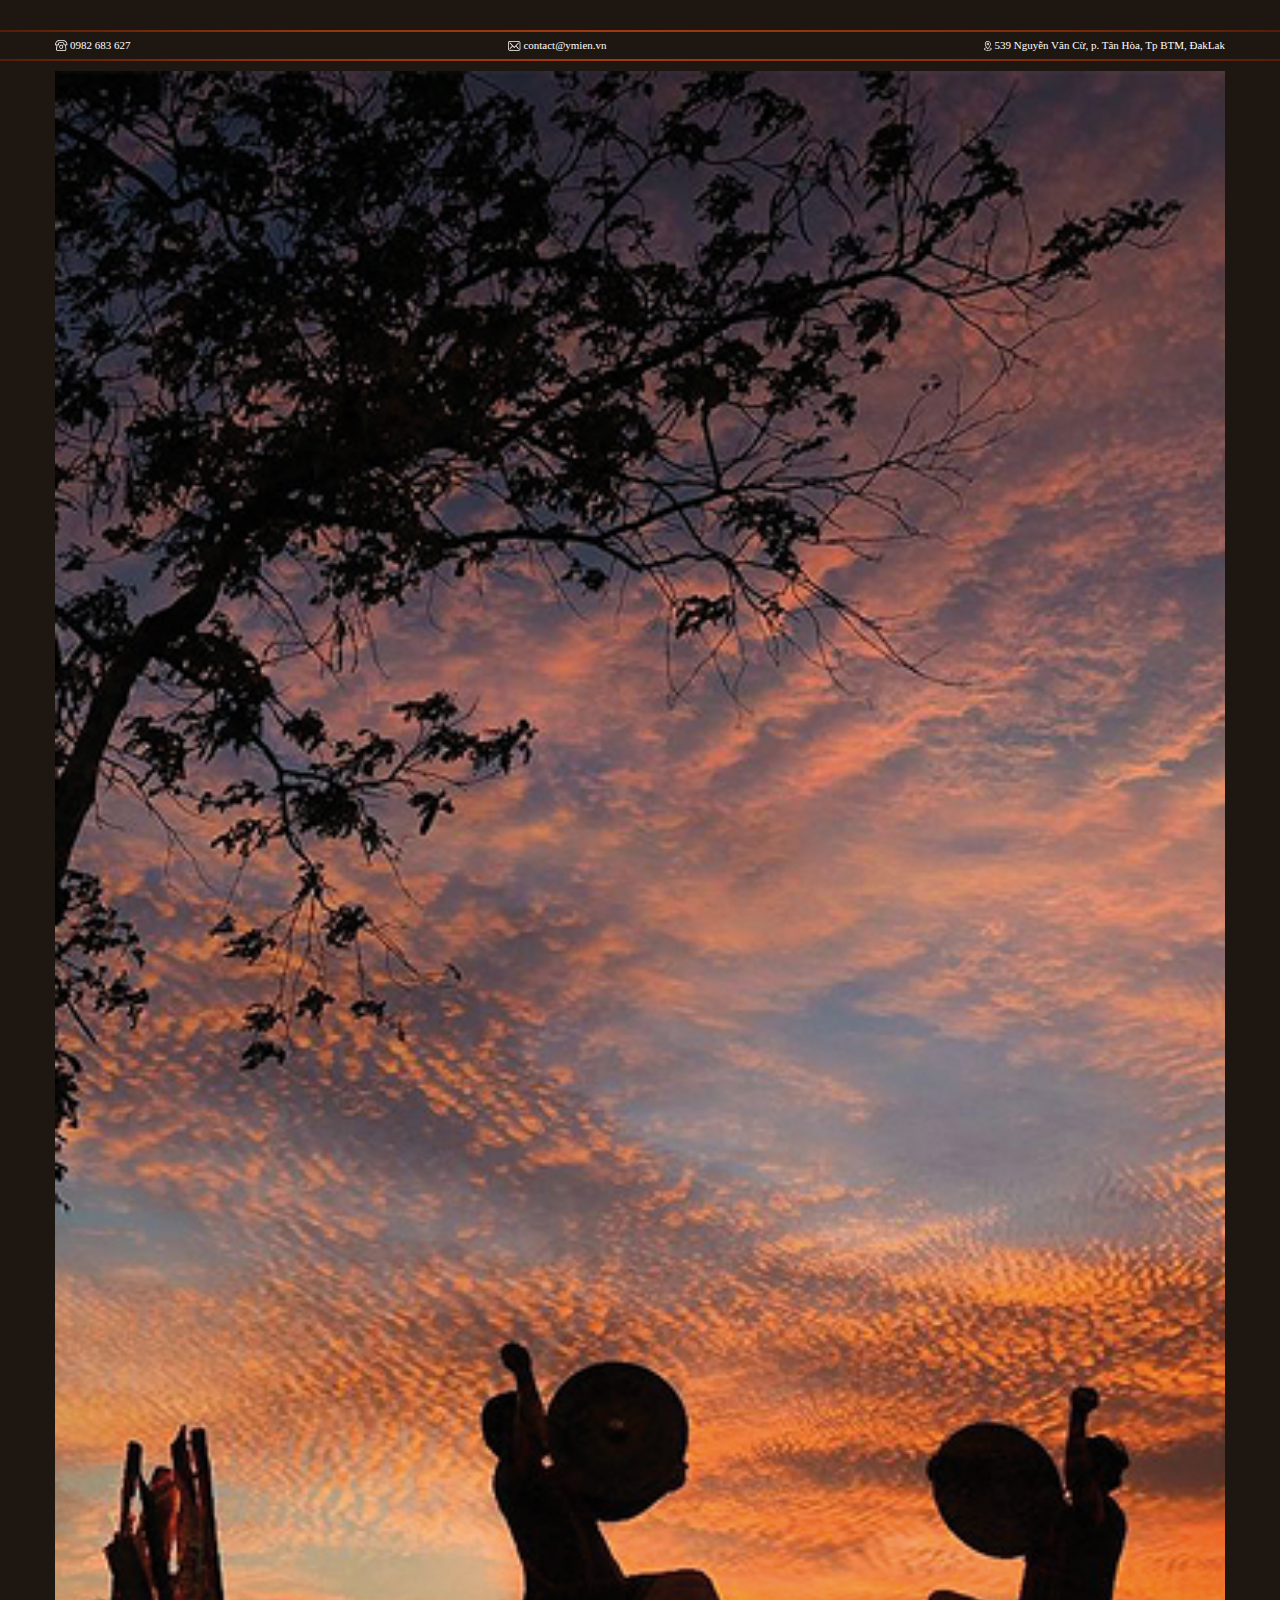
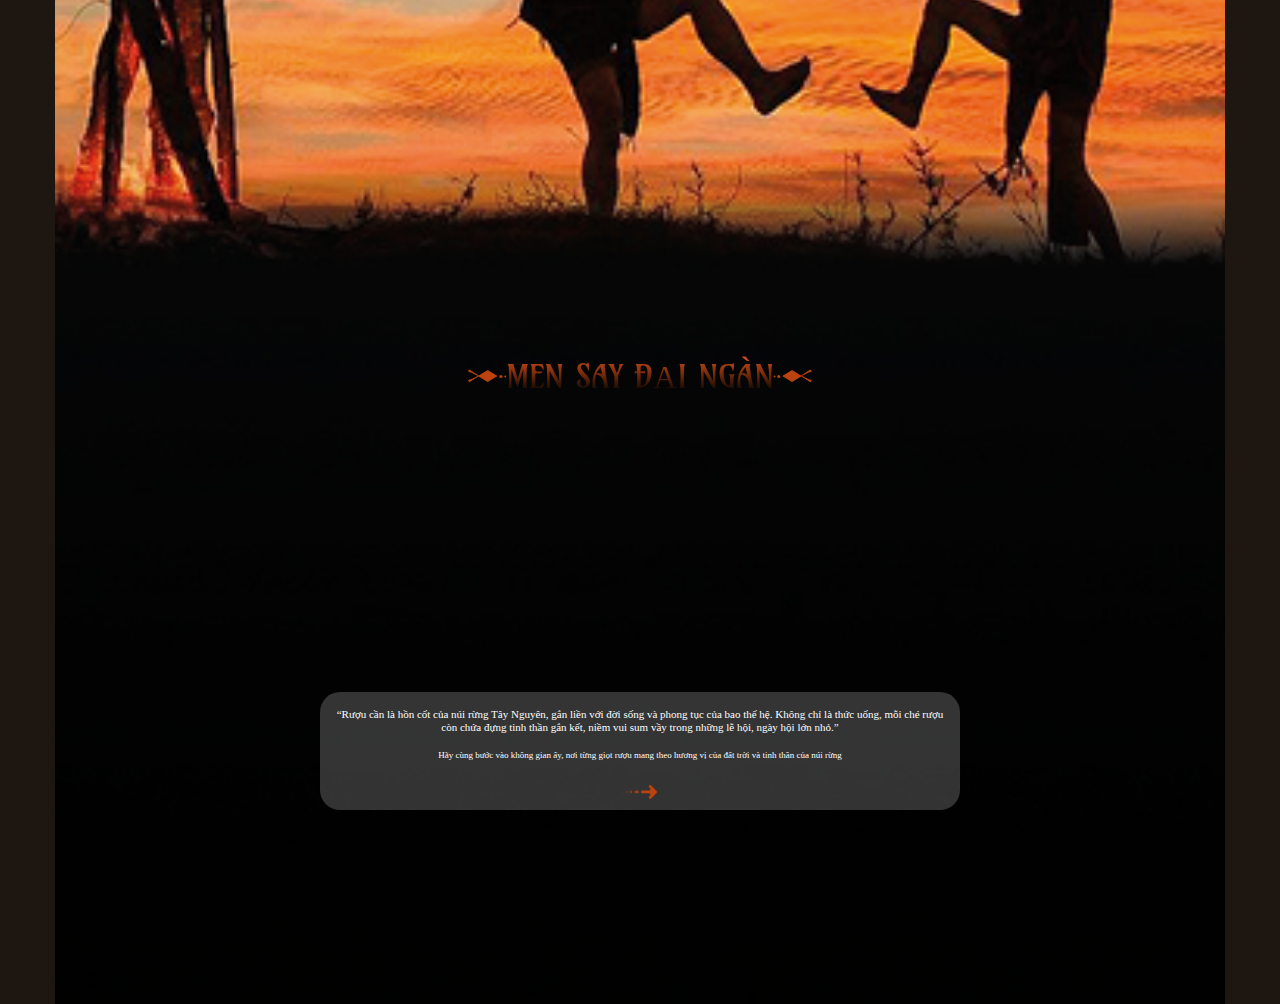
==== index.html @ 0eba1182 "first commit" ====
<!DOCTYPE html>
<html lang="en">
<head>
  <meta charset="UTF-8">
  <meta name="viewport" content="width=device-width, initial-scale=1.0">
  <!-- Style -->
  <link rel="stylesheet" href="./asset/css/style.css">
  <!-- Responsive Style -->
  <link rel="stylesheet" href="./asset/css/responsive.css">
  <!-- Reset -->
  <link rel="stylesheet" href="./asset/page/page1.css">
  <link rel="stylesheet" href="./asset/page/responsive__page.css">
  <!-- Page1 Style -->
  <link rel="stylesheet" href="./asset/css/page1.css">
  <link rel="stylesheet" href="./asset/css/reset.css">
  <!-- Font -->
  <link rel="preconnect" href="https://fonts.googleapis.com">
  <link rel="preconnect" href="https://fonts.gstatic.com" crossorigin>
  <link href="https://fonts.googleapis.com/css2?family=Amarante&family=Big+Shoulders:opsz,wght@10..72,100..900&family=Poppins:ital,wght@0,100;0,200;0,300;0,400;0,500;0,600;0,700;0,800;0,900;1,100;1,200;1,300;1,400;1,500;1,600;1,700;1,800&display=swap" rel="stylesheet">
  <title>Document</title>
</head>
<body>
  <header class="page__one">
       <div class="main__menu">
      <div class="container">
           <nav class="nav">
            <ul class="nav__item">
              <!-- Item1 -->
              <li class="nav__list">
                <a href="#!" class="nav__link">
                  <img src="./asset/img/phone.svg" alt="" class="nav__img">
                  <p class="nav__desc">0982 683 627</p>
                </a>
              </li>
              <!-- Item2 -->
              <li class="nav__list">
                <a href="#!" class="nav__link">
                  <img src="./asset/img/thu.png" alt="" class="nav__img">
                  <p class="nav__desc">contact@ymien.vn</p>
                </a>
              </li>
              <!-- Item3 -->
              <li class="nav__list">
                <a href="#!" class="nav__link">
                  <img src="./asset/img/diachi.svg" alt="" class="nav__img">
                  <p class="nav__desc">539 Nguyễn Văn Cừ, p. Tân Hòa, Tp BTM, ĐakLak</p>
                </a>
              </li>
            </ul>
           </nav>
      </div>
    </div>
  </header>
  <main class="header">
    <div class="container">
      <div class="inner">
        <div class="header__inner">
          <img src="./asset/img/main.jpg" alt="" class="header__img">
          <section class="section">
            <img src="./asset/img/Group 15.svg" alt="" class="decor">
            <h1 class="section__heading">MEN SAY ĐẠI NGÀN</h1>
            <img src="./asset/img/Group 14.svg" alt="" class="decor">
          </section>
          <div class="box">
            <h4 class="box__heading">“Rượu cần là hồn cốt của núi rừng Tây Nguyên, gắn liền với đời sống và phong tục của bao thế hệ. Không chỉ là thức uống, mỗi ché rượu còn chứa đựng tinh thần gắn kết, niềm vui sum vầy trong những lễ hội, ngày hội lớn nhỏ.”</h4>
            <p class="box__desc">
              Hãy cùng bước vào không gian ấy, nơi từng giọt rượu mang theo hương vị của đất trời và tinh thần của núi rừng
            </p>
            <a href="./asset/page/page1.html" class="btn__link"><img src="./asset/img/btnphai.svg" alt="" class="btn__right"></a>
          </div>
        </div>
      </div>
    </div>
  </main>
  <script src="./main.js"></script>
</body>
</html>
---- asset/css/style.css ----
*{
    box-sizing: border-box;
}
html {
    font-size: 62.5%;

}
h1 {
    font-family: "Amarante", serif;
}
h2, h3, h4, h5, h6{
    font-family: "Big Shoulders", sans-serif;
}
body {
    font-size: 1.6rem;
    font-family: "Big Shoulders", sans-serif;
}
input, textarea, select, button {
    font-family: inherit;
    font-size: inherit;
} 
/* Dung chung */
.container {
   width: 1170px;
   max-width: calc(100% - 48px);
   margin: 0 auto;
}
a {
    text-decoration: none;
    color: inherit;
}
  .container {
        width: 1170px;
        max-width: calc(100% - 48px);
        margin: 0 auto;
        }
        /* header */
.header {
    display: flex;
    justify-content: center;
    align-items: center;
    position: relative;
}
.header__inner{
    display: flex;
    justify-content: center;
    align-items: center;
   
}
.inner {
}
.section {
    display: flex;
    justify-content: center;
    align-items: center;
    position: absolute;
    top: 75%;
    left: 50%;
    transform: translate(-50%, -50%); /* Center the section */
}
.decor{
    padding-top: 10px;
}
.section__heading{
    font-family: Amarante;
    font-weight: 400;
    font-size:3.2rem;
    line-height: 1;
    text-align: center;
    background: linear-gradient(to bottom, #E55C27, #89300B, #040404);
    -webkit-background-clip: text;
-webkit-text-fill-color: transparent;
padding-top:10px;
}
.box {
    border-radius: 20px;
    background:rgba(255, 255, 255, 0.2);
    margin: 0 auto; /* Center the box */
    position: absolute;
    top: 90%;
    left: 50%;
    transform: translate(-50%, -50%); /* Center the box */
    text-align: center; /* Ensure text is centered */
}
.box__heading {
    font-weight: 300;
    font-size: 1.1rem ;
    line-height: 1.19;
    letter-spacing: 1;
    text-align: center;
    margin: 16px;
    color: #fff;
}

.box__desc {
    font-weight: 300;
    font-size: 0.9rem;
    line-height: 1.19;
    margin: 16px;
    color: #fff;
}
/* footer */
.main__menu {
    position: relative;
    padding: 10px 0;
}

.main__menu::before,
.main__menu::after {
    content: '';
    position: absolute;
    left: 0;
    right: 0;
    height: 2px;
    background: linear-gradient(to right, #561E07, #96350C, #A2390D, #89300B, #561E07);
}

.main__menu::before {
    top: 0;
}

.main__menu::after {
    bottom: 0;
}

/* .footer .navbar__list {
  display: flex;
  justify-content: space-between;
  align-items: center;
} */

/* .footer .navbar__item {
  display: flex;
  align-items: center;
} */

/* .footer .navbar__icon {
  margin-right: 8px;
} */

.navbar{
    padding-left: 4px;
}

.navbar__icon{
    font-size: 1.1rem;
}
.navbar__link{
    font-weight: 400;
    font-size: 1.1rem;
    line-height: 1;
    color: hsla(0, 0%, 100%, 0.921);    
}
/* .navbar__link{
    padding: 8px;
} */
.btn__right{
    padding: 8px;
}
.header__img{
    width: 114%;
}
/* Navbar */
.nav__item{
    display: flex;
    justify-content: space-between;
}
.nav__link{
    display: flex;
    justify-content: center;
    align-items: center;
}
.navbar__list{
    padding: 5px;
}
.page__one{
    padding: 30px 0 10px;
}
.nav__desc {
    font-weight: 400;
    font-size: 1.1rem;
    line-height: 1;
    color: #FFFFFF;    
    margin-left: 2px;
}
---- asset/css/responsive.css ----
/* Responsive styles for mobile devices */
@media (max-width: 768px) {
    .header__inner {
        flex-direction: column;
    }

    .section {
        top: 50%;
        left: 50%;
        transform: translate(-50%, -50%);
        margin-top: 10px; /* Adjust margin for better spacing */
    }

    .box {
        top: 70%;
        left: 50%;
        transform: translate(-50%, -50%);
        margin-top: 10px; /* Adjust margin for better spacing */
        padding: 10px; /* Adjust padding for better fit */
    }

    .footer .navbar__list {
        align-items: center;
    }

    .footer .navbar__link {
        margin-bottom: 10px;
    }

    .img {
        width: 100vw;
        height: 100vh;
        object-fit: cover;
        position: absolute;
        top: 0;
        left: 0;
    }

    .content__box {
        margin: 0; /* Loại bỏ margin */
        padding: 0; /* Loại bỏ padding */
    }

    .content__inner {
        top: auto; /* Đặt lại vị trí */
        left: auto;
        margin: 20px auto; /* Căn giữa trên mobile */
        width: 90%; /* Chiều rộng 90% màn hình */
    }

    .content__desc {
        font-size: 1.2rem; /* Giảm kích thước chữ */
        line-height: 1.4; /* Điều chỉnh khoảng cách dòng */
    }
}

@media (max-width: 480px) {

    .header__inner {
        flex-direction: column;
        /* z-index: -1; */
    }

    .section {
        top: 62%;
        transform: translate(-50%, -50%);
        margin-top: 10px;
        min-width: 371px;
    }
    .section__heading {
        font-size: 2.2rem;
    }
    .box {
        top: 73%;
        padding: 5px; /* Reduce padding */
        min-width: 373px;
        min-height: 120px;
    }
    .box__heading {
        font-size: 1rem;
    }
    .box__desc {
        font-size: 0.7rem !important;
    
    }
    .footer {
        padding-top: 10px;
    }
    
    .btn__link {
        padding: 10px;
    }
    .btn__right {
        padding: 8px;
    }
    /* .navbar__item {
        text-align: center;
        display: inline-flex;
        align-items: end;
    } */
    .header__img {
        position: relative;
        top: -102px;
        z-index: -2;
    }

    .page__one {
        padding: 10px 0;
        font-family: "Big Shoulders", sans-serif;
    }

    .nav {
        display: flex;
        justify-content: center;
        align-items: center;
        flex-direction: column;
        padding: 10px 0;
    }

    .nav__item {
        display: flex;
        flex-direction: row;
        justify-content: space-between;
        align-items: center;
        gap: 10px; /* Adjust spacing between items */
        flex-wrap: nowrap; /* Prevent wrapping */
    }

    .nav__list {
        display: flex;
        align-items: center;
        gap: 5px;
        white-space: nowrap; /* Prevent text wrapping */
    }

    .nav__img {
        width: 10px;
        height: 10px;
    }

    .nav__desc {
        font-size: 0.7rem !important;
        color: #fff;
        text-align: center;
        margin-left:5px
    }

  /* page2 */

  .img {
    width: 100%;
    height: auto;
}
.hero__media {
    width: 100%;
    height: 262px;
}
.hero {
    flex-direction: column;
    align-items: center;
}
.hero__content {
    margin-left: 0;
    padding-top: 20px;
}
.hero__heading {
    font-size: 2.4rem;
    margin-bottom: 30px;
}
/* .content__inner {
    width: 100%;
    height: auto;
    right: 0;
    margin: 0 auto;
} */
.decs__content {
    font-size: 1.2rem;
    padding: 15px;
}
.content__heading{
    font-size: 2.4rem !important;
        width: 102px;
        height: 239px;
}
.content__box {
    padding: 5px 0 !important;
}
.content__desc{
    font-size: 1.2rem !important;
}
}
---- asset/page/page1.css ----
html {
    font-size: 62.5% !important;

}
body {
    font-size: 1.6rem !important;
    font-family: "Big Shoulders", sans-serif;
    background: #1E1611;
}
.page__one-heading {
    padding: 20px 0;
}
.page__one-text{
    color: #BC420F;
    font-weight: 400;
    font-size: 2.4rem;
    line-height: 1;
    
}
.kc {
    margin-left: 50px;
    margin-top:10px;
}
.feature__images {
    display: grid;
    grid-template-columns: repeat(2, 1fr);
    gap: 20px;
    justify-items: center;
    align-items: center;
   
}
.footer__box{
    margin-top: 30px;
}

.feature__img {
    width: 100%;
    height: auto;
    border-radius: 10px;
}
---- asset/page/responsive__page.css ----
/* Responsive styles for page-specific elements */


@media (max-width: 480px) {
   
    .page__one-heading {
        padding: 5px 0;
        
    }

    .page__one-text {
        font-size: 1.5rem !important;
    }

    .kc {
        margin-left: 10px;
        white-space: nowrap;
    }

    .feature__images {
        grid-template-columns: 1fr;
        gap: 5px;
    }
   
   .feature__img-down {
    position: relative;
    bottom: -32px;
   }
    .feature__img {
        width: 100%;
        height: auto;
    }
    .navbar__link_page {
        font-size: 0.8rem;
        padding-top: -2px;
    }
    .img__page2 {
        position: relative;
        top: -100px;
        z-index: -2;
        width:110%;
    }
    .decs__content{
        font-size: 1rem !important;
        line-height: 1.5 !important;
    }
    .footer__box{
        text-align:center;
    }
    .media__page3{
        width: 100%;
        height: auto;
        margin-top: 10px;
    }
    .img__page3{
        width: 200%;
        height: auto;
    }
    .footer__page-one{
        padding-top: 12px;
    }
}
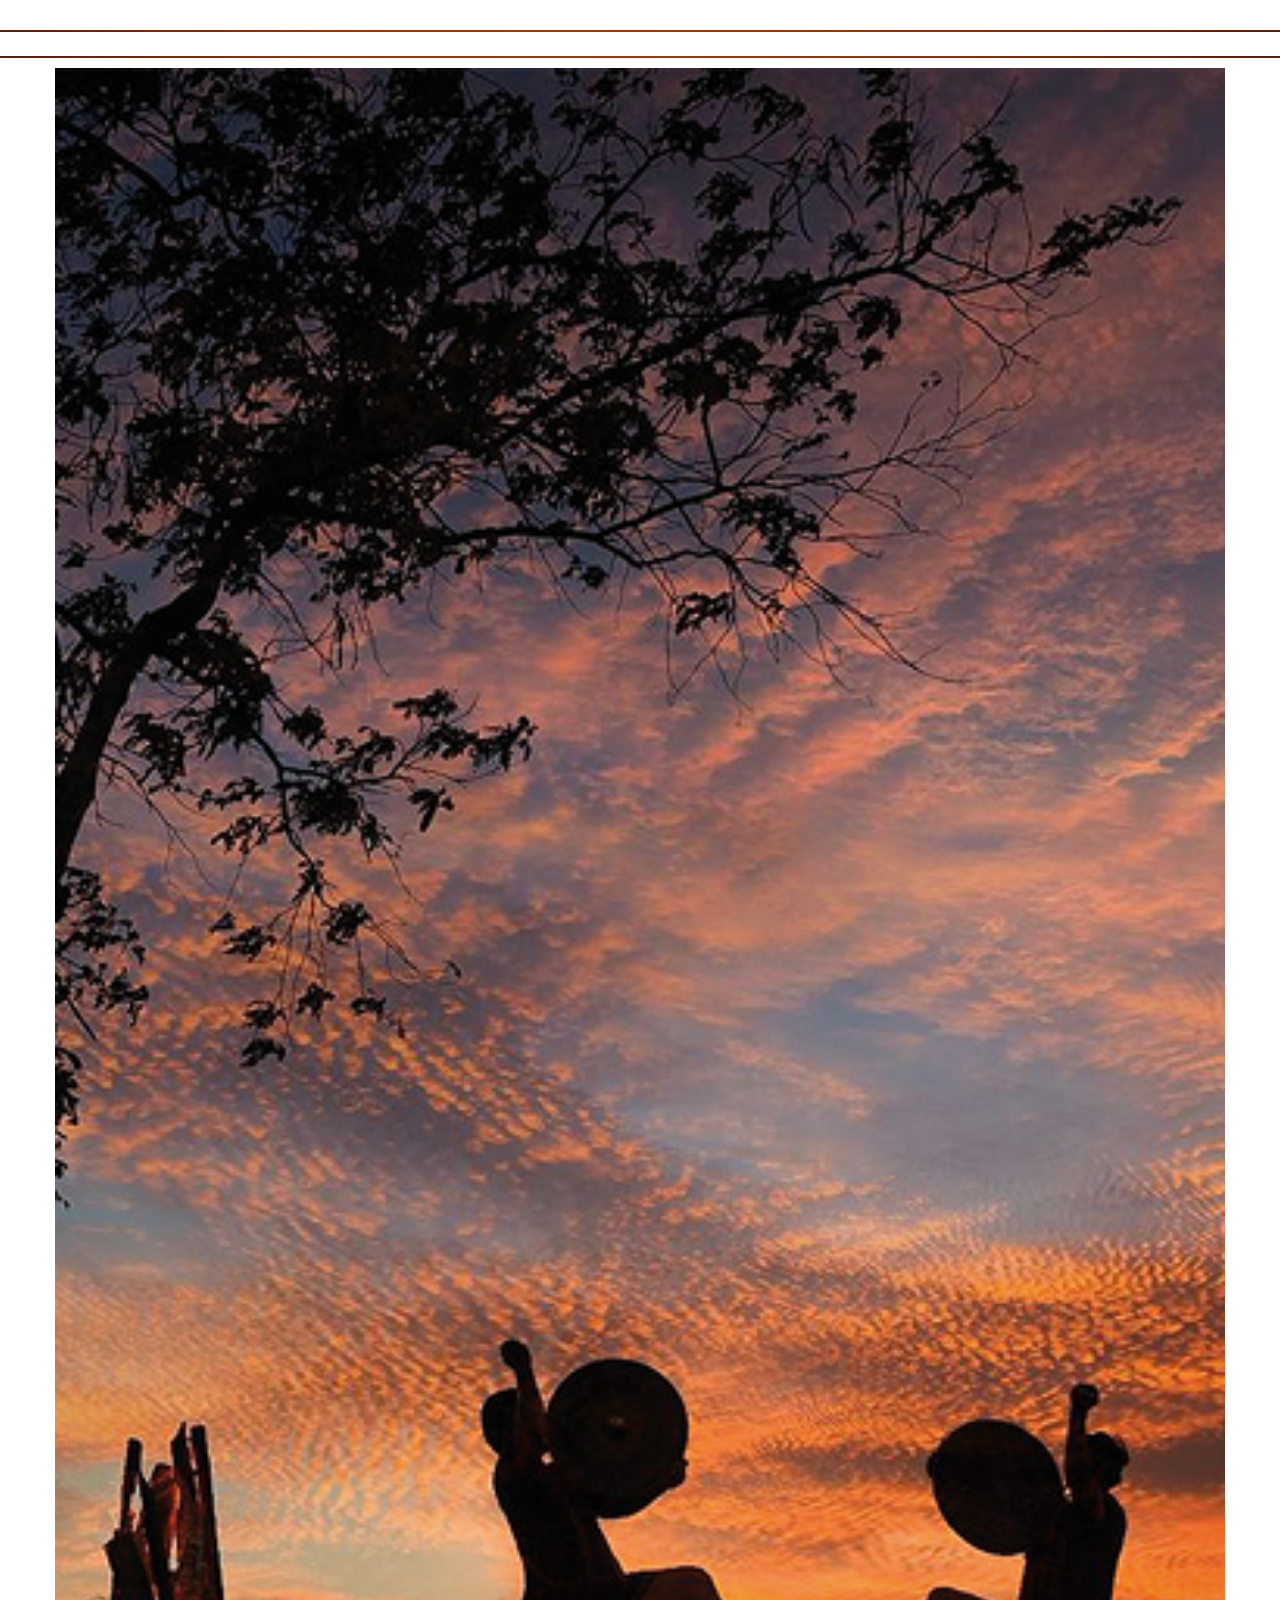
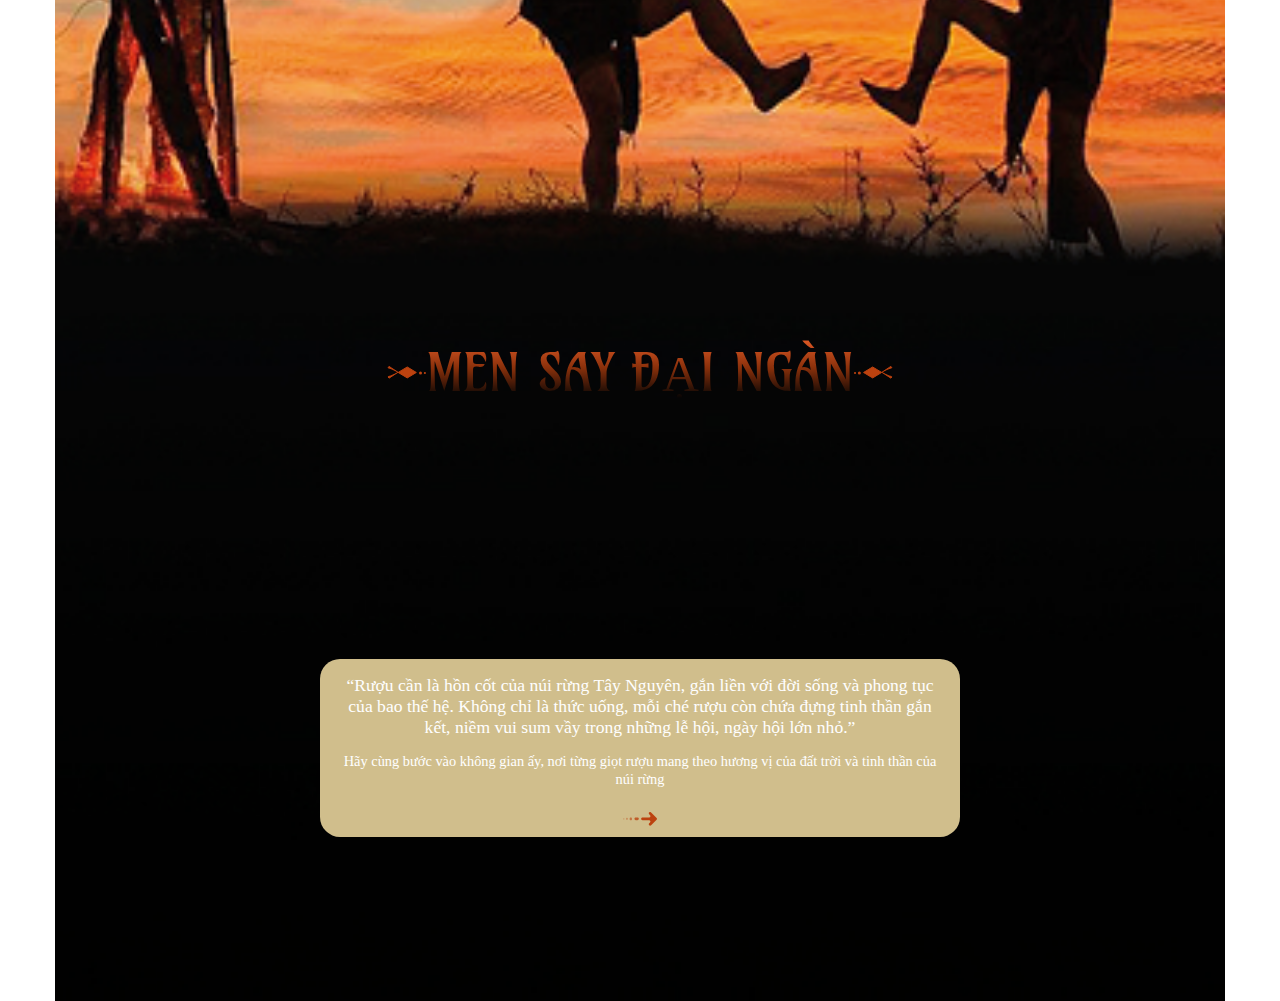
==== commit e814b36c: "rang len" ====
--- a/index.html
+++ b/index.html
@@ -56,6 +56,7 @@
       <div class="inner">
         <div class="header__inner">
           <img src="./asset/img/main.jpg" alt="" class="header__img">
+        </div>
           <section class="section">
             <img src="./asset/img/Group 15.svg" alt="" class="decor">
             <h1 class="section__heading">MEN SAY ĐẠI NGÀN</h1>
@@ -68,7 +69,6 @@
             </p>
             <a href="./asset/page/page1.html" class="btn__link"><img src="./asset/img/btnphai.svg" alt="" class="btn__right"></a>
           </div>
-        </div>
       </div>
     </div>
   </main>
--- a/asset/css/style.css
+++ b/asset/css/style.css
@@ -29,11 +29,6 @@
     text-decoration: none;
     color: inherit;
 }
-  .container {
-        width: 1170px;
-        max-width: calc(100% - 48px);
-        margin: 0 auto;
-        }
         /* header */
 .header {
     display: flex;
@@ -46,8 +41,8 @@
     justify-content: center;
     align-items: center;
    
-}
-.inner {
+}.header__img{
+    width: 114%;
 }
 .section {
     display: flex;
@@ -74,7 +69,7 @@
 }
 .box {
     border-radius: 20px;
-    background:rgba(255, 255, 255, 0.2);
+    background:rgba(245, 223, 164, 0.85);
     margin: 0 auto; /* Center the box */
     position: absolute;
     top: 90%;
@@ -102,7 +97,7 @@
 /* footer */
 .main__menu {
     position: relative;
-    padding: 10px 0;
+    padding: 5px 0;
 }
 
 .main__menu::before,
@@ -157,9 +152,7 @@
 .btn__right{
     padding: 8px;
 }
-.header__img{
-    width: 114%;
-}
+
 /* Navbar */
 .nav__item{
     display: flex;
@@ -182,4 +175,102 @@
     line-height: 1;
     color: #FFFFFF;    
     margin-left: 2px;
-}+}
+/* Trang 1 */
+.page__one-heading {
+    padding: 20px 0;
+}
+.page__one-text{
+    color: #BC420F;
+    font-weight: 400;
+    font-size: 2.4rem;
+    line-height: 1;
+    
+}
+.kc {
+    margin-left: 50px;
+    margin-top:10px;
+}
+.feature__images {
+    display: grid;
+    grid-template-columns: repeat(2, 1fr);
+    gap: 20px;
+    justify-items: center;
+    align-items: center;
+   
+}
+.footer__box{
+    margin-top: 30px;
+}
+
+.feature__img {
+    width: 100%;
+    height: auto;
+    border-radius: 10px;
+}
+/* trang 2*/
+.content{
+    display: flex;
+}
+.content__heading{
+    font-weight: 500;
+    font-size: 3.2rem;
+    line-height: 1.5;
+    text-align: center;
+    color:#BC420F;    
+    margin-bottom: 50px;
+}
+/* row */
+.row {
+    display: flex;
+}
+.content__box{
+    position: relative;
+}
+.content__inner{
+    background: rgba(188, 66, 15, 1);
+    border-radius: 12px;
+    position:absolute;
+    top: 208px ;
+    left: -71px;
+    width:200px;
+    height: 190px;  
+}
+.content__desc {
+    font-weight: 300;
+    font-size: 1.4rem;
+    line-height: 1;
+    text-align: center;
+    color: #FFFCFCD9;    
+    padding: 20px 8px;
+}
+.hero__content {
+    padding-top: 34px;
+    margin-left:-10px;
+}
+.section__hero {
+ position: relative;
+ top:-66px;
+}
+.img {
+   
+    object-fit: cover; /* Ensures the image covers the screen without distortion */
+    position: absolute; /* Position the image to cover the screen */
+    top: 0;
+    left: 0;
+    z-index: -2;
+}
+.row__img{
+ top: -32px;
+ position: relative;
+}
+/* Trang 3 */
+
+.media__page3 {
+    width: 190px;
+    height: 338px;
+    margin-top: 20px;
+}
+.img__page3 {
+    border-radius: 20px;
+}
--- a/asset/css/responsive.css
+++ b/asset/css/responsive.css
@@ -106,7 +106,7 @@
 
     .page__one {
         padding: 10px 0;
-        font-family: "Big Shoulders", sans-serif;
+        
     }
 
     .nav {
@@ -114,7 +114,6 @@
         justify-content: center;
         align-items: center;
         flex-direction: column;
-        padding: 10px 0;
     }
 
     .nav__item {
@@ -139,13 +138,68 @@
     }
 
     .nav__desc {
-        font-size: 0.7rem !important;
+        font-size: 0.5rem !important;
         color: #fff;
         text-align: center;
         margin-left:5px
     }
-
-  /* page2 */
+/* Trang 1 */
+.page__one-heading {
+    padding: 5px 0;
+    
+}
+
+.page__one-text {
+    font-size: 1.3rem !important;
+}
+
+.kc {
+    margin-left: 10px;
+    white-space: nowrap;
+}
+
+.feature__images {
+    gap: 5px;
+}
+
+.feature__img-down {
+position: relative;
+bottom: -32px;
+}
+.feature__img {
+    width: 100%;
+    height: auto;
+}
+.navbar__link_page {
+    font-size: 0.8rem;
+    padding-top: -2px;
+}
+.img__page2 {
+    position: relative;
+    top: -100px;
+    z-index: -2;
+    width:110%;
+}
+.decs__content{
+    font-size: 1rem !important;
+    line-height: 1.5 !important;
+}
+.footer__box{
+    text-align:center;
+}
+.media__page3{
+    width: 100%;
+    height: auto;
+    margin-top: 10px;
+}
+.img__page3{
+    width: 200%;
+    height: auto;
+}
+.footer__page-one{
+    padding-top: 12px;
+}
+  /* Trang 2*/
 
   .img {
     width: 100%;
